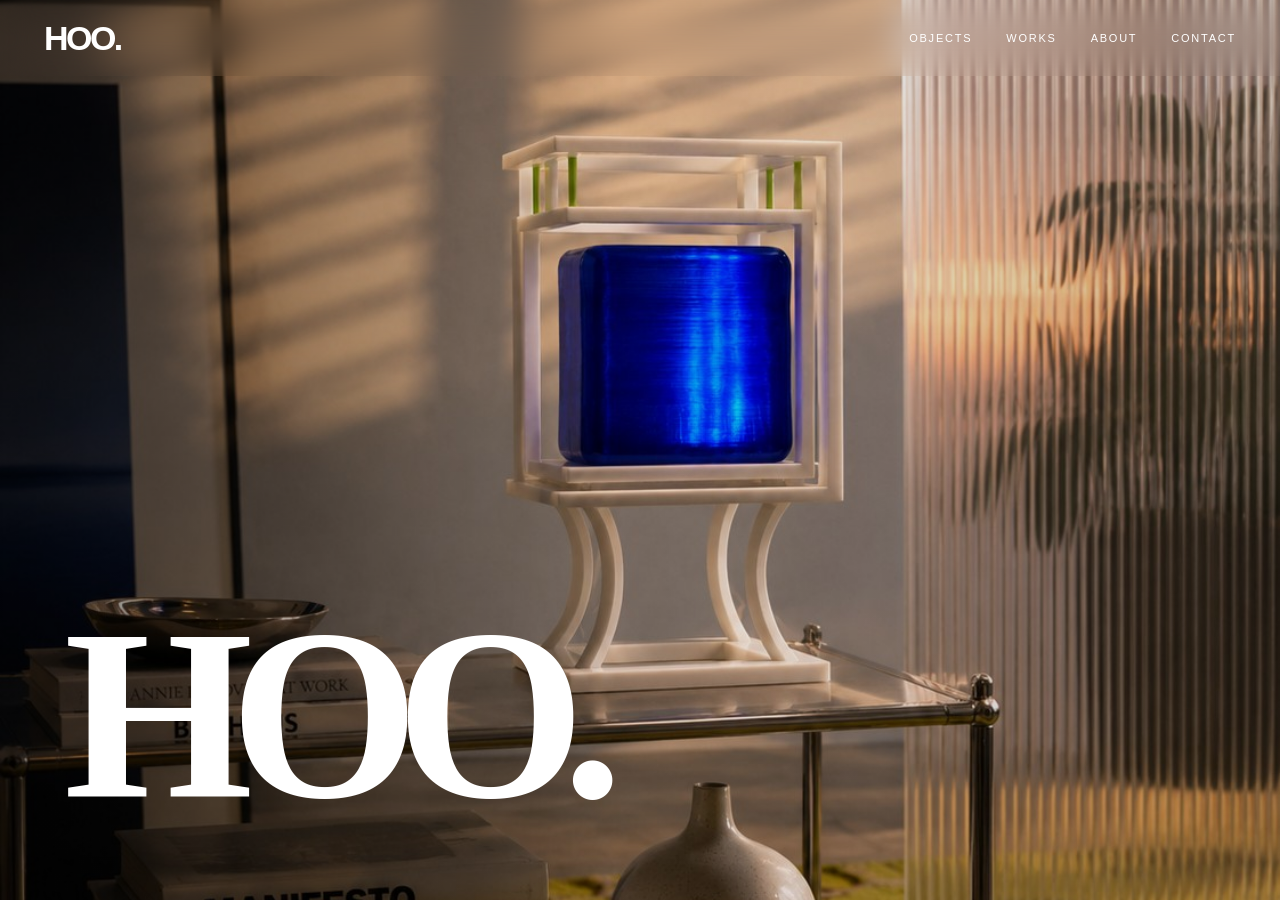
==== HOO_SITE/index.html @ bb9be7bc "Add files via upload" ====
<!doctype html>
<html lang="tr">
<head><meta charset="utf-8"><meta name="viewport" content="width=device-width, initial-scale=1">
<title>HOO.</title><link rel="stylesheet" href="style.css"></head>
<body class="home">
<header class="header">
  <a class="logo" href="index.html">HOO.</a>
  <nav>
    <a href="objects.html">Objects</a>
    <a href="works.html">Works</a>
    <a href="about.html">About</a>
    <a href="contact.html">Contact</a>
  </nav>
</header>
<main>
  <section class="home-hero">
    <img src="assets/home-hero.jpg" alt="HOO. ana sayfa görseli">
    <div class="home-title"><h1>HOO.</h1></div>
  </section>
</main>
</body></html>
---- HOO_SITE/style.css ----
:root{--bg:#f2efe8;--text:#111;--muted:#746e65;--line:rgba(0,0,0,.14);--panel:#e4ded3}
*{box-sizing:border-box}html{scroll-behavior:smooth}
body{margin:0;background:var(--bg);color:var(--text);font-family:Arial,Helvetica,sans-serif;letter-spacing:-.02em}
.header{position:fixed;top:0;left:0;right:0;height:76px;z-index:50;display:grid;grid-template-columns:1fr auto;align-items:center;padding:0 44px;background:rgba(242,239,232,.68);backdrop-filter:blur(18px)}
.home .header{background:transparent;color:white}
.logo{color:inherit;text-decoration:none;font-size:34px;font-weight:700;letter-spacing:-.075em}
nav{display:flex;gap:34px}nav a{color:inherit;text-decoration:none;text-transform:uppercase;font-size:11px;letter-spacing:.16em}
.home-hero{position:relative;min-height:100vh;background:#111;overflow:hidden}.home-hero img{position:absolute;inset:0;width:100%;height:100%;object-fit:cover}
.home-hero:after{content:"";position:absolute;inset:0;background:linear-gradient(90deg,rgba(0,0,0,.50),rgba(0,0,0,.06) 48%,rgba(0,0,0,.18))}
.home-title{position:relative;z-index:2;min-height:100vh;display:flex;align-items:flex-end;padding:0 5vw 7vw}.home-title h1{margin:0;color:white;font-size:clamp(100px,19vw,280px);line-height:.78;letter-spacing:-.095em;font-weight:700}
.page{padding:130px 5vw 90px}.page-hero{min-height:54vh;display:flex;flex-direction:column;justify-content:flex-end;border-bottom:1px solid var(--line);padding-bottom:58px;margin-bottom:60px}
.eyebrow{margin:0 0 24px;color:var(--muted);text-transform:uppercase;font-size:11px;letter-spacing:.18em}h1,h2,h3{font-family:Georgia,"Times New Roman",serif;font-weight:400;letter-spacing:-.065em}
.page-hero h1,.text-page h1,.product-copy h1{font-size:clamp(62px,9vw,150px);line-height:.86;margin:0 0 24px}.page-hero p:not(.eyebrow),.text-page p,.product-copy p{max-width:660px;color:var(--muted);line-height:1.7;font-size:18px}
.product-list{display:grid;grid-template-columns:repeat(5,1fr);border-top:1px solid var(--line);border-left:1px solid var(--line);margin-bottom:120px}
.product-card{display:flex;flex-direction:column;color:inherit;text-decoration:none;border-right:1px solid var(--line);border-bottom:1px solid var(--line);background:rgba(255,255,255,.2)}
.product-card img{width:100%;aspect-ratio:4/5;object-fit:cover;background:var(--panel);display:block}.product-card div{padding:24px;min-height:250px}
.product-card span,.archive-card span{color:var(--muted);font-size:11px;text-transform:uppercase;letter-spacing:.15em}.product-card h2{font-size:35px;margin:18px 0 16px}.product-card p{color:var(--muted);line-height:1.6}.product-card small{display:block;margin-top:18px;color:var(--text)}
.section-head{display:grid;grid-template-columns:30% 1fr;margin-bottom:40px}.section-head h2{font-size:clamp(42px,5vw,82px);line-height:.96;margin:0}
.archive-grid{display:grid;grid-template-columns:repeat(4,1fr);gap:18px}.archive-card{display:block;color:inherit;text-decoration:none;border:1px solid var(--line);background:rgba(255,255,255,.22)}
.archive-card img{width:100%;aspect-ratio:1/1.17;object-fit:cover;background:var(--panel);display:block}.archive-card div{padding:17px;min-height:94px}.archive-card h3{font-size:25px;margin:10px 0 0}
.work-section{margin-bottom:110px}.masonry{columns:3 280px;column-gap:18px}.masonry a{display:block;break-inside:avoid;margin-bottom:18px}.masonry img{width:100%;display:block;background:var(--panel)}
.text-page{padding:130px 5vw 90px;min-height:100vh;display:flex;flex-direction:column;justify-content:center;max-width:1120px}
.product-page{padding-top:76px}.product-hero{min-height:calc(100vh - 76px);display:grid;grid-template-columns:38% 62%;border-bottom:1px solid var(--line)}.product-copy{padding:8vw 5vw;display:flex;flex-direction:column;justify-content:flex-end}.dimension{color:var(--text)!important}
.product-hero>img{width:100%;height:100%;object-fit:cover}.detail-gallery{padding:5vw;display:grid;grid-template-columns:repeat(2,1fr);gap:18px}.detail-gallery img{width:100%;height:75vh;object-fit:cover;background:var(--panel)}
.backlink{padding:0 5vw 7vw}.backlink a{color:var(--text);text-decoration:none;border-bottom:1px solid currentColor;padding-bottom:5px}
@media(max-width:1100px){.product-list{grid-template-columns:repeat(2,1fr)}.archive-grid{grid-template-columns:repeat(2,1fr)}}
@media(max-width:760px){.header{height:66px;padding:0 22px}.logo{font-size:29px}nav{gap:18px}nav a{font-size:10px}.home-title{padding:0 24px 82px}.page,.text-page{padding:110px 24px 70px}.product-list,.archive-grid,.detail-gallery{grid-template-columns:1fr;gap:14px}.section-head,.product-hero{grid-template-columns:1fr}.product-hero>img{height:auto}.product-copy{padding:90px 24px 40px}.detail-gallery img{height:auto}}
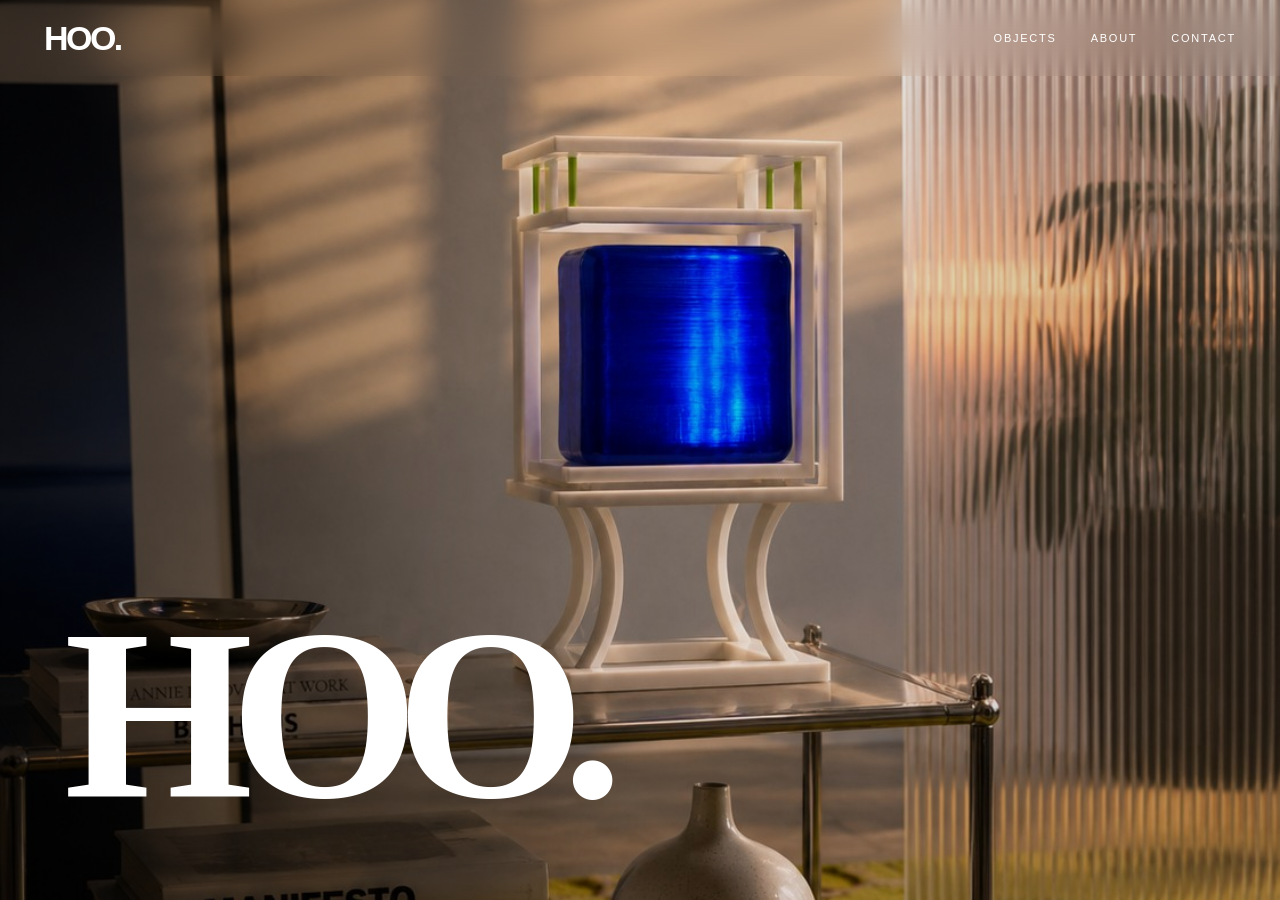
==== commit a3e0f5c3: "Update index.html Works sekmesi silindj" ====
--- a/HOO_SITE/index.html
+++ b/HOO_SITE/index.html
@@ -7,7 +7,7 @@
   <a class="logo" href="index.html">HOO.</a>
   <nav>
     <a href="objects.html">Objects</a>
-    <a href="works.html">Works</a>
+    
     <a href="about.html">About</a>
     <a href="contact.html">Contact</a>
   </nav>
@@ -18,4 +18,4 @@
     <div class="home-title"><h1>HOO.</h1></div>
   </section>
 </main>
-</body></html>+</body></html>
